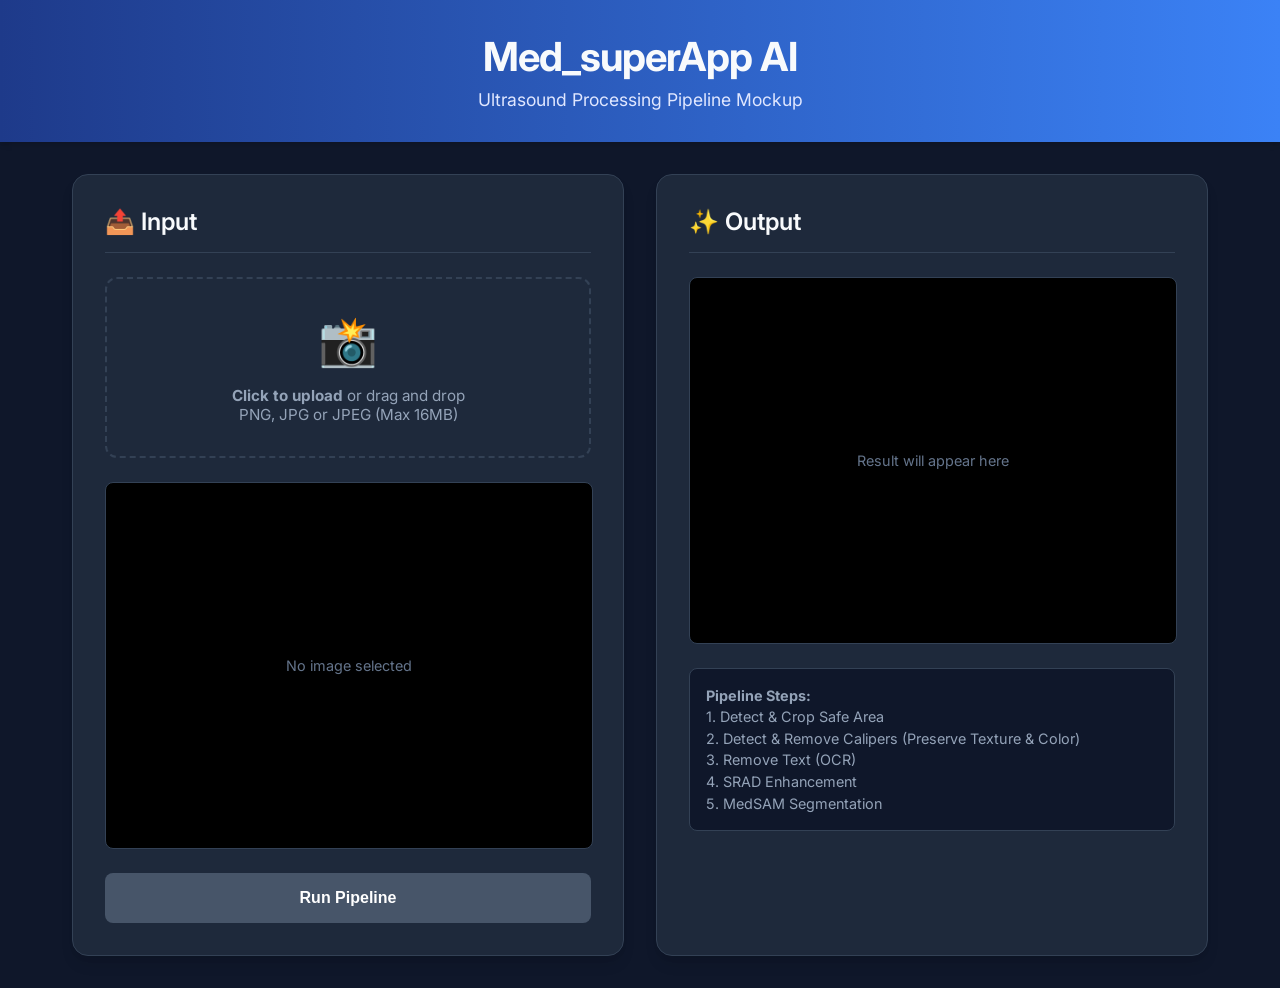
==== mockup.html @ ff5d7772 "Preprocess #1" ====
<!DOCTYPE html>
<html lang="vi">
<head>
    <meta charset="UTF-8">
    <meta name="viewport" content="width=device-width, initial-scale=1.0">
    <title>Ultrasound AI Pipeline Mockup</title>
    <style>
        :root {
            --bg-color: #0f172a;
            --panel-bg: #1e293b;
            --text-color: #f8fafc;
            --accent-color: #3b82f6;
            --accent-hover: #2563eb;
            --border-color: #334155;
            --success-color: #10b981;
        }

        body {
            font-family: 'Inter', system-ui, -apple-system, sans-serif;
            background-color: var(--bg-color);
            color: var(--text-color);
            margin: 0;
            padding: 0;
            display: flex;
            flex-direction: column;
            align-items: center;
            min-height: 100vh;
        }

        header {
            width: 100%;
            background: linear-gradient(90deg, #1e3a8a, #3b82f6);
            padding: 2rem 0;
            text-align: center;
            box-shadow: 0 4px 6px -1px rgba(0, 0, 0, 0.1), 0 2px 4px -1px rgba(0, 0, 0, 0.06);
        }

        header h1 {
            margin: 0;
            font-size: 2.5rem;
            font-weight: 700;
            letter-spacing: -0.025em;
        }

        header p {
            margin: 0.5rem 0 0;
            color: #e0e7ff;
            font-size: 1.1rem;
        }

        main {
            width: 100%;
            max-width: 1200px;
            padding: 2rem;
            display: grid;
            grid-template-columns: 1fr;
            gap: 2rem;
            box-sizing: border-box;
        }

        @media (min-width: 900px) {
            main {
                grid-template-columns: 1fr 1fr;
            }
        }

        .panel {
            background-color: var(--panel-bg);
            border-radius: 1rem;
            padding: 2rem;
            border: 1px solid var(--border-color);
            box-shadow: 0 10px 15px -3px rgba(0, 0, 0, 0.1), 0 4px 6px -2px rgba(0, 0, 0, 0.05);
            display: flex;
            flex-direction: column;
            gap: 1.5rem;
        }

        .panel h2 {
            margin: 0;
            font-size: 1.5rem;
            font-weight: 600;
            display: flex;
            align-items: center;
            gap: 0.5rem;
            border-bottom: 1px solid var(--border-color);
            padding-bottom: 1rem;
        }

        .upload-area {
            border: 2px dashed var(--border-color);
            border-radius: 0.75rem;
            padding: 2rem;
            text-align: center;
            cursor: pointer;
            transition: all 0.3s ease;
            position: relative;
        }

        .upload-area:hover, .upload-area.dragover {
            border-color: var(--accent-color);
            background-color: rgba(59, 130, 246, 0.05);
        }

        .upload-area input[type="file"] {
            position: absolute;
            width: 100%;
            height: 100%;
            top: 0;
            left: 0;
            opacity: 0;
            cursor: pointer;
        }

        .upload-icon {
            font-size: 3rem;
            margin-bottom: 1rem;
            display: block;
        }

        .upload-text {
            color: #94a3b8;
            font-size: 0.95rem;
        }

        .image-preview-container {
            width: 100%;
            aspect-ratio: 4/3;
            background-color: #000;
            border-radius: 0.5rem;
            overflow: hidden;
            display: flex;
            align-items: center;
            justify-content: center;
            border: 1px solid var(--border-color);
            position: relative;
        }

        .image-preview {
            max-width: 100%;
            max-height: 100%;
            object-fit: contain;
            display: none;
        }

        .image-preview.active {
            display: block;
        }

        .placeholder-text {
            color: #64748b;
            font-size: 0.9rem;
        }

        .btn {
            background-color: var(--accent-color);
            color: white;
            border: none;
            padding: 1rem;
            border-radius: 0.5rem;
            font-size: 1rem;
            font-weight: 600;
            cursor: pointer;
            transition: background-color 0.2s, transform 0.1s;
            width: 100%;
            display: flex;
            align-items: center;
            justify-content: center;
            gap: 0.5rem;
        }

        .btn:hover {
            background-color: var(--accent-hover);
        }

        .btn:active {
            transform: scale(0.98);
        }

        .btn:disabled {
            background-color: #475569;
            cursor: not-allowed;
            transform: none;
        }

        /* Loading spinner */
        .spinner {
            width: 1.5rem;
            height: 1.5rem;
            border: 3px solid rgba(255, 255, 255, 0.3);
            border-radius: 50%;
            border-top-color: white;
            animation: spin 1s ease-in-out infinite;
            display: none;
        }

        @keyframes spin {
            to { transform: rotate(360deg); }
        }

        .btn.loading .spinner {
            display: block;
        }
        
        .btn.loading .btn-text {
            display: none;
        }

        .status-badge {
            position: absolute;
            top: 1rem;
            right: 1rem;
            background-color: var(--success-color);
            color: white;
            padding: 0.25rem 0.75rem;
            border-radius: 999px;
            font-size: 0.75rem;
            font-weight: 600;
            display: none;
            box-shadow: 0 2px 4px rgba(0,0,0,0.2);
        }

    </style>
    <link href="https://fonts.googleapis.com/css2?family=Inter:wght@400;600;700&display=swap" rel="stylesheet">
</head>
<body>

    <header>
        <h1>Med_superApp AI</h1>
        <p>Ultrasound Processing Pipeline Mockup</p>
    </header>

    <main>
        <!-- Input Panel -->
        <div class="panel">
            <h2>📤 Input</h2>
            
            <div class="upload-area" id="uploadArea">
                <input type="file" id="fileInput" accept="image/*">
                <span class="upload-icon">📸</span>
                <div class="upload-text">
                    <strong>Click to upload</strong> or drag and drop<br>
                    PNG, JPG or JPEG (Max 16MB)
                </div>
            </div>

            <div class="image-preview-container">
                <span class="placeholder-text" id="inputPlaceholder">No image selected</span>
                <img id="inputPreview" class="image-preview" alt="Input Preview">
            </div>

            <button class="btn" id="processBtn" disabled>
                <span class="btn-text">Run Pipeline</span>
                <div class="spinner"></div>
            </button>
        </div>

        <!-- Output Panel -->
        <div class="panel">
            <h2>✨ Output</h2>
            
            <div class="image-preview-container">
                <span class="placeholder-text" id="outputPlaceholder">Result will appear here</span>
                <img id="outputPreview" class="image-preview" alt="Output Preview">
                <div class="status-badge" id="successBadge">Success</div>
            </div>
            
            <div style="color: #94a3b8; font-size: 0.9rem; line-height: 1.5; background: #0f172a; padding: 1rem; border-radius: 0.5rem; border: 1px solid #334155;">
                <strong>Pipeline Steps:</strong><br>
                1. Detect & Crop Safe Area<br>
                2. Detect & Remove Calipers (Preserve Texture & Color)<br>
                3. Remove Text (OCR)<br>
                4. SRAD Enhancement<br>
                5. MedSAM Segmentation
            </div>
        </div>
    </main>

    <script>
        const fileInput = document.getElementById('fileInput');
        const uploadArea = document.getElementById('uploadArea');
        const inputPreview = document.getElementById('inputPreview');
        const inputPlaceholder = document.getElementById('inputPlaceholder');
        const processBtn = document.getElementById('processBtn');
        const outputPreview = document.getElementById('outputPreview');
        const outputPlaceholder = document.getElementById('outputPlaceholder');
        const successBadge = document.getElementById('successBadge');

        let selectedFile = null;

        // Handle File Selection
        fileInput.addEventListener('change', (e) => {
            if (e.target.files && e.target.files[0]) {
                handleFile(e.target.files[0]);
            }
        });

        // Drag and drop styles
        uploadArea.addEventListener('dragover', (e) => {
            e.preventDefault();
            uploadArea.classList.add('dragover');
        });

        uploadArea.addEventListener('dragleave', () => {
            uploadArea.classList.remove('dragover');
        });

        uploadArea.addEventListener('drop', (e) => {
            e.preventDefault();
            uploadArea.classList.remove('dragover');
            if (e.dataTransfer.files && e.dataTransfer.files[0]) {
                handleFile(e.dataTransfer.files[0]);
            }
        });

        function handleFile(file) {
            if (!file.type.startsWith('image/')) {
                alert('Please upload an image file.');
                return;
            }
            selectedFile = file;
            
            // Show preview
            const reader = new FileReader();
            reader.onload = (e) => {
                inputPreview.src = e.target.result;
                inputPreview.classList.add('active');
                inputPlaceholder.style.display = 'none';
                processBtn.disabled = false;
                
                // Reset output
                outputPreview.classList.remove('active');
                outputPlaceholder.style.display = 'block';
                successBadge.style.display = 'none';
            };
            reader.readAsDataURL(file);
        }

        // Handle Processing
        processBtn.addEventListener('click', async () => {
            if (!selectedFile) return;

            // UI State loading
            processBtn.classList.add('loading');
            processBtn.disabled = true;
            outputPreview.classList.remove('active');
            outputPlaceholder.style.display = 'block';
            outputPlaceholder.textContent = 'Processing...';
            successBadge.style.display = 'none';

            const formData = new FormData();
            formData.append('file', selectedFile);
            formData.append('patient_id', 'MockupPatient123');

            try {
                const response = await fetch('/api/v1/ai/analyze-ultrasound', {
                    method: 'POST',
                    body: formData
                });

                const data = await response.json();

                if (data.success) {
                    outputPreview.src = data.data.image.processed_image_base64;
                    outputPreview.classList.add('active');
                    outputPlaceholder.style.display = 'none';
                    successBadge.style.display = 'block';
                } else {
                    alert('Error: ' + data.message);
                    outputPlaceholder.textContent = 'Failed to process image.';
                }
            } catch (err) {
                alert('Network Error: ' + err.message);
                outputPlaceholder.textContent = 'Network Error.';
            } finally {
                // UI State restore
                processBtn.classList.remove('loading');
                processBtn.disabled = false;
            }
        });
    </script>
</body>
</html>
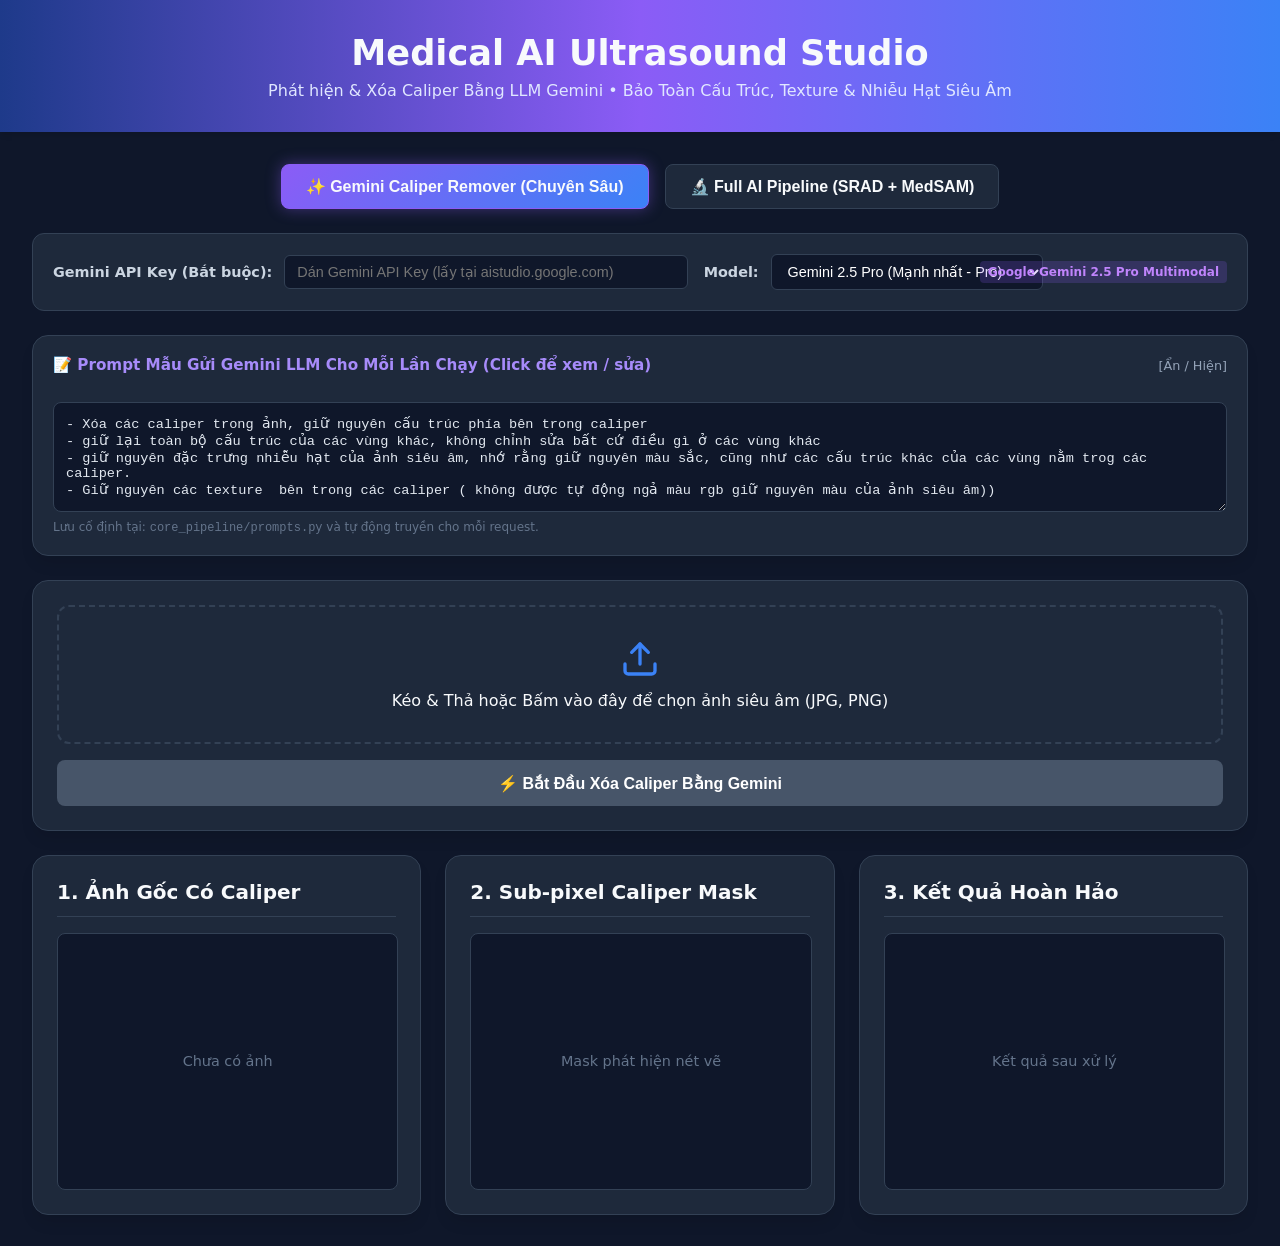
==== commit 00118e88: "Gemini generated Failed" ====
--- a/mockup.html
+++ b/mockup.html
@@ -3,7 +3,7 @@
 <head>
     <meta charset="UTF-8">
     <meta name="viewport" content="width=device-width, initial-scale=1.0">
-    <title>Ultrasound AI Pipeline Mockup</title>
+    <title>Ultrasound AI - Gemini Caliper Remover & Pipeline Mockup</title>
     <style>
         :root {
             --bg-color: #0f172a;
@@ -13,6 +13,8 @@
             --accent-hover: #2563eb;
             --border-color: #334155;
             --success-color: #10b981;
+            --gemini-color: #8b5cf6;
+            --gemini-hover: #7c3aed;
         }
 
         body {
@@ -29,61 +31,135 @@
 
         header {
             width: 100%;
-            background: linear-gradient(90deg, #1e3a8a, #3b82f6);
+            background: linear-gradient(90deg, #1e3a8a, #8b5cf6, #3b82f6);
             padding: 2rem 0;
             text-align: center;
-            box-shadow: 0 4px 6px -1px rgba(0, 0, 0, 0.1), 0 2px 4px -1px rgba(0, 0, 0, 0.06);
+            box-shadow: 0 4px 6px -1px rgba(0, 0, 0, 0.1);
         }
 
         header h1 {
             margin: 0;
-            font-size: 2.5rem;
+            font-size: 2.2rem;
             font-weight: 700;
-            letter-spacing: -0.025em;
         }
 
         header p {
             margin: 0.5rem 0 0;
             color: #e0e7ff;
-            font-size: 1.1rem;
-        }
-
-        main {
+            font-size: 1rem;
+        }
+
+        .container {
             width: 100%;
-            max-width: 1200px;
+            max-width: 1280px;
             padding: 2rem;
+            box-sizing: border-box;
+            display: flex;
+            flex-direction: column;
+            gap: 1.5rem;
+        }
+
+        .mode-tabs {
+            display: flex;
+            gap: 1rem;
+            justify-content: center;
+        }
+
+        .tab-btn {
+            background-color: var(--panel-bg);
+            border: 1px solid var(--border-color);
+            color: var(--text-color);
+            padding: 0.75rem 1.5rem;
+            border-radius: 0.5rem;
+            font-size: 1rem;
+            font-weight: 600;
+            cursor: pointer;
+            transition: all 0.2s;
+        }
+
+        .tab-btn.active {
+            background-color: var(--accent-color);
+            border-color: var(--accent-color);
+            box-shadow: 0 0 15px rgba(59, 130, 246, 0.4);
+        }
+
+        .tab-btn.active.gemini-tab {
+            background: linear-gradient(135deg, #8b5cf6, #3b82f6);
+            border-color: var(--gemini-color);
+            box-shadow: 0 0 15px rgba(139, 92, 246, 0.4);
+        }
+
+        .config-box {
+            background-color: var(--panel-bg);
+            border: 1px solid var(--border-color);
+            border-radius: 0.75rem;
+            padding: 1.25rem;
+            display: flex;
+            flex-wrap: wrap;
+            gap: 1rem;
+            align-items: center;
+            justify-content: space-between;
+        }
+
+        .config-group {
+            display: flex;
+            align-items: center;
+            gap: 0.75rem;
+            flex: 1;
+            min-width: 300px;
+        }
+
+        .config-group label {
+            font-weight: 600;
+            font-size: 0.9rem;
+            color: #cbd5e1;
+        }
+
+        .config-input {
+            flex: 1;
+            background-color: #0f172a;
+            border: 1px solid var(--border-color);
+            border-radius: 0.375rem;
+            color: #fff;
+            padding: 0.5rem 0.75rem;
+            font-size: 0.9rem;
+        }
+
+        .grid-layout {
             display: grid;
             grid-template-columns: 1fr;
-            gap: 2rem;
-            box-sizing: border-box;
+            gap: 1.5rem;
         }
 
         @media (min-width: 900px) {
-            main {
+            .grid-layout.two-col {
                 grid-template-columns: 1fr 1fr;
+            }
+            .grid-layout.three-col {
+                grid-template-columns: 1fr 1fr 1fr;
             }
         }
 
         .panel {
             background-color: var(--panel-bg);
             border-radius: 1rem;
-            padding: 2rem;
+            padding: 1.5rem;
             border: 1px solid var(--border-color);
-            box-shadow: 0 10px 15px -3px rgba(0, 0, 0, 0.1), 0 4px 6px -2px rgba(0, 0, 0, 0.05);
+            box-shadow: 0 10px 15px -3px rgba(0, 0, 0, 0.1);
             display: flex;
             flex-direction: column;
-            gap: 1.5rem;
+            gap: 1rem;
         }
 
         .panel h2 {
             margin: 0;
-            font-size: 1.5rem;
+            font-size: 1.25rem;
             font-weight: 600;
             display: flex;
             align-items: center;
-            gap: 0.5rem;
+            justify-content: space-between;
             border-bottom: 1px solid var(--border-color);
-            padding-bottom: 1rem;
+            padding-bottom: 0.75rem;
         }
 
         .upload-area {
@@ -101,67 +177,47 @@
             background-color: rgba(59, 130, 246, 0.05);
         }
 
-        .upload-area input[type="file"] {
-            position: absolute;
-            width: 100%;
-            height: 100%;
-            top: 0;
-            left: 0;
-            opacity: 0;
-            cursor: pointer;
-        }
-
-        .upload-icon {
-            font-size: 3rem;
-            margin-bottom: 1rem;
-            display: block;
-        }
-
-        .upload-text {
-            color: #94a3b8;
-            font-size: 0.95rem;
-        }
-
-        .image-preview-container {
+        .preview-box {
+            position: relative;
             width: 100%;
             aspect-ratio: 4/3;
-            background-color: #000;
+            background-color: #0f172a;
             border-radius: 0.5rem;
             overflow: hidden;
             display: flex;
             align-items: center;
             justify-content: center;
             border: 1px solid var(--border-color);
-            position: relative;
-        }
-
-        .image-preview {
+        }
+
+        .preview-box img {
             max-width: 100%;
             max-height: 100%;
             object-fit: contain;
             display: none;
         }
 
-        .image-preview.active {
+        .preview-box img.active {
             display: block;
         }
 
         .placeholder-text {
             color: #64748b;
             font-size: 0.9rem;
+            text-align: center;
+            padding: 1rem;
         }
 
         .btn {
-            background-color: var(--accent-color);
+            background: linear-gradient(135deg, #8b5cf6, #3b82f6);
             color: white;
             border: none;
-            padding: 1rem;
+            padding: 0.85rem 1.5rem;
             border-radius: 0.5rem;
             font-size: 1rem;
             font-weight: 600;
             cursor: pointer;
-            transition: background-color 0.2s, transform 0.1s;
-            width: 100%;
+            transition: all 0.2s;
             display: flex;
             align-items: center;
             justify-content: center;
@@ -169,212 +225,366 @@
         }
 
         .btn:hover {
-            background-color: var(--accent-hover);
-        }
-
-        .btn:active {
-            transform: scale(0.98);
+            filter: brightness(1.15);
+            box-shadow: 0 4px 12px rgba(139, 92, 246, 0.4);
         }
 
         .btn:disabled {
-            background-color: #475569;
+            background: #475569;
             cursor: not-allowed;
-            transform: none;
-        }
-
-        /* Loading spinner */
-        .spinner {
-            width: 1.5rem;
-            height: 1.5rem;
-            border: 3px solid rgba(255, 255, 255, 0.3);
-            border-radius: 50%;
-            border-top-color: white;
-            animation: spin 1s ease-in-out infinite;
-            display: none;
-        }
-
-        @keyframes spin {
-            to { transform: rotate(360deg); }
-        }
-
-        .btn.loading .spinner {
-            display: block;
-        }
-        
-        .btn.loading .btn-text {
-            display: none;
-        }
-
-        .status-badge {
-            position: absolute;
-            top: 1rem;
-            right: 1rem;
-            background-color: var(--success-color);
-            color: white;
-            padding: 0.25rem 0.75rem;
-            border-radius: 999px;
+            filter: none;
+            box-shadow: none;
+        }
+
+        .badge {
+            display: inline-block;
+            padding: 0.25rem 0.5rem;
+            border-radius: 0.25rem;
             font-size: 0.75rem;
-            font-weight: 600;
-            display: none;
-            box-shadow: 0 2px 4px rgba(0,0,0,0.2);
-        }
-
+            font-weight: 700;
+        }
+
+        .badge-success { background-color: rgba(16, 185, 129, 0.2); color: var(--success-color); }
+        .badge-gemini { background-color: rgba(139, 92, 246, 0.2); color: #c084fc; }
+
+        .metrics-card {
+            background-color: #0f172a;
+            border-radius: 0.5rem;
+            padding: 1rem;
+            border: 1px solid var(--border-color);
+            display: grid;
+            grid-template-columns: repeat(auto-fit, minmax(130px, 1fr));
+            gap: 0.75rem;
+            font-size: 0.85rem;
+        }
+
+        .metric-item {
+            display: flex;
+            flex-direction: column;
+            gap: 0.25rem;
+        }
+
+        .metric-title {
+            color: #94a3b8;
+            font-size: 0.75rem;
+        }
+
+        .metric-val {
+            font-weight: 700;
+            color: #38bdf8;
+        }
     </style>
-    <link href="https://fonts.googleapis.com/css2?family=Inter:wght@400;600;700&display=swap" rel="stylesheet">
 </head>
 <body>
-
     <header>
-        <h1>Med_superApp AI</h1>
-        <p>Ultrasound Processing Pipeline Mockup</p>
+        <h1>Medical AI Ultrasound Studio</h1>
+        <p>Phát hiện & Xóa Caliper Bằng LLM Gemini • Bảo Toàn Cấu Trúc, Texture & Nhiễu Hạt Siêu Âm</p>
     </header>
 
-    <main>
-        <!-- Input Panel -->
+    <div class="container">
+        <!-- Mode Tabs -->
+        <div class="mode-tabs">
+            <button class="tab-btn active gemini-tab" id="tabGemini">✨ Gemini Caliper Remover (Chuyên Sâu)</button>
+            <button class="tab-btn" id="tabPipeline">🔬 Full AI Pipeline (SRAD + MedSAM)</button>
+        </div>
+
+        <!-- Configuration Bar -->
+        <div class="config-box">
+            <div class="config-group">
+                <label for="apiKeyInput">Gemini API Key (Bắt buộc):</label>
+                <input type="password" id="apiKeyInput" class="config-input" placeholder="Dán Gemini API Key (lấy tại aistudio.google.com)">
+            </div>
+            <div class="config-group" style="flex: 0 1 260px; min-width: 220px;">
+                <label for="modelSelect">Model:</label>
+                <select id="modelSelect" class="config-input" style="cursor: pointer;">
+                    <option value="gemini-2.5-pro" selected>Gemini 2.5 Pro (Mạnh nhất - Pro)</option>
+                    <option value="gemini-2.5-flash">Gemini 2.5 Flash (Nhanh & Chuẩn)</option>
+                    <option value="gemini-2.0-flash">Gemini 2.0 Flash</option>
+                    <option value="gemini-1.5-pro">Gemini 1.5 Pro</option>
+                    <option value="gemini-3.1-pro">Gemini 3.1 Pro (Auto Fallback)</option>
+                </select>
+            </div>
+            <div>
+                <span class="badge badge-gemini" id="engineBadge">Google Gemini 2.5 Pro Multimodal</span>
+            </div>
+        </div>
+
+
+
+        <!-- Prompt Template Viewer -->
+        <div class="panel" style="padding: 1.25rem;">
+            <div style="display: flex; justify-content: space-between; align-items: center; cursor: pointer;" onclick="document.getElementById('promptBox').style.display = document.getElementById('promptBox').style.display === 'none' ? 'block' : 'none';">
+                <span style="font-weight: 600; font-size: 0.95rem; color: #a78bfa; display: flex; align-items: center; gap: 0.5rem;">
+                    📝 Prompt Mẫu Gửi Gemini LLM Cho Mỗi Lần Chạy (Click để xem / sửa)
+                </span>
+                <span style="font-size: 0.8rem; color: #94a3b8;">[Ẩn / Hiện]</span>
+            </div>
+            <div id="promptBox" style="margin-top: 0.75rem; display: block;">
+                <textarea id="promptInput" style="width: 100%; height: 110px; background-color: #0f172a; border: 1px solid var(--border-color); border-radius: 0.5rem; color: #e2e8f0; font-family: monospace; font-size: 0.85rem; padding: 0.75rem; box-sizing: border-box; resize: vertical;">- Xóa các caliper trong ảnh, giữ nguyên cấu trúc phía bên trong caliper  
+- giữ lại toàn bộ cấu trúc của các vùng khác, không chỉnh sửa bất cứ điều gì ở các vùng khác
+- giữ nguyên đặc trưng nhiễu hạt của ảnh siêu âm, nhớ rằng giữ nguyên màu sắc, cũng như các cấu trúc khác của các vùng nằm trog các caliper. 
+- Giữ nguyên các texture  bên trong các caliper ( không được tự động ngả màu rgb giữ nguyên màu của ảnh siêu âm))</textarea>
+                <div style="font-size: 0.75rem; color: #64748b; margin-top: 0.25rem;">Lưu cố định tại: <code>core_pipeline/prompts.py</code> và tự động truyền cho mỗi request.</div>
+            </div>
+        </div>
+
+
+        <!-- Upload & Action Area -->
         <div class="panel">
-            <h2>📤 Input</h2>
-            
             <div class="upload-area" id="uploadArea">
-                <input type="file" id="fileInput" accept="image/*">
-                <span class="upload-icon">📸</span>
-                <div class="upload-text">
-                    <strong>Click to upload</strong> or drag and drop<br>
-                    PNG, JPG or JPEG (Max 16MB)
-                </div>
-            </div>
-
-            <div class="image-preview-container">
-                <span class="placeholder-text" id="inputPlaceholder">No image selected</span>
-                <img id="inputPreview" class="image-preview" alt="Input Preview">
-            </div>
-
+                <input type="file" id="fileInput" accept="image/*" style="display: none;">
+                <svg width="40" height="40" viewBox="0 0 24 24" fill="none" stroke="#3b82f6" stroke-width="2" stroke-linecap="round" stroke-linejoin="round" style="margin-bottom: 0.5rem;">
+                    <path d="M21 15v4a2 2 0 0 1-2 2H5a2 2 0 0 1-2-2v-4"></path>
+                    <polyline points="17 8 12 3 7 8"></polyline>
+                    <line x1="12" y1="3" x2="12" y2="15"></line>
+                </svg>
+                <p style="margin: 0; font-weight: 500;">Kéo & Thả hoặc Bấm vào đây để chọn ảnh siêu âm (JPG, PNG)</p>
+            </div>
             <button class="btn" id="processBtn" disabled>
-                <span class="btn-text">Run Pipeline</span>
-                <div class="spinner"></div>
+                <span>⚡ Bắt Đầu Xóa Caliper Bằng Gemini</span>
             </button>
         </div>
 
-        <!-- Output Panel -->
-        <div class="panel">
-            <h2>✨ Output</h2>
-            
-            <div class="image-preview-container">
-                <span class="placeholder-text" id="outputPlaceholder">Result will appear here</span>
-                <img id="outputPreview" class="image-preview" alt="Output Preview">
-                <div class="status-badge" id="successBadge">Success</div>
-            </div>
-            
-            <div style="color: #94a3b8; font-size: 0.9rem; line-height: 1.5; background: #0f172a; padding: 1rem; border-radius: 0.5rem; border: 1px solid #334155;">
-                <strong>Pipeline Steps:</strong><br>
-                1. Detect & Crop Safe Area<br>
-                2. Detect & Remove Calipers (Preserve Texture & Color)<br>
-                3. Remove Text (OCR)<br>
-                4. SRAD Enhancement<br>
-                5. MedSAM Segmentation
+        <!-- Metrics Dashboard -->
+        <div class="metrics-card" id="metricsCard" style="display: none;">
+            <div class="metric-item">
+                <span class="metric-title">Số Caliper Phát Hiện</span>
+                <span class="metric-val" id="metricCount">-</span>
+            </div>
+            <div class="metric-item">
+                <span class="metric-title">Mức Nhiễu Hạt (Noise σ)</span>
+                <span class="metric-val" id="metricNoise">-</span>
+            </div>
+            <div class="metric-item">
+                <span class="metric-title">Chuẩn Màu Đơn Sắc (RGB)</span>
+                <span class="metric-val" id="metricMonochrome">Đã Ép Chuẩn (R=G=B)</span>
+            </div>
+            <div class="metric-item">
+                <span class="metric-title">Sai Số Vùng Ngoài (MSE)</span>
+                <span class="metric-val" id="metricMse">0.00 (Giữ Nguyên 100%)</span>
             </div>
         </div>
-    </main>
+
+        <!-- Visual Comparison Panels -->
+        <div class="grid-layout three-col" id="geminiView">
+            <div class="panel">
+                <h2>1. Ảnh Gốc Có Caliper</h2>
+                <div class="preview-box">
+                    <img id="origImg" alt="Ảnh Gốc">
+                    <div class="placeholder-text" id="origPlaceholder">Chưa có ảnh</div>
+                </div>
+            </div>
+
+            <div class="panel">
+                <h2>2. Sub-pixel Caliper Mask</h2>
+                <div class="preview-box">
+                    <img id="maskImg" alt="Caliper Mask">
+                    <div class="placeholder-text" id="maskPlaceholder">Mask phát hiện nét vẽ</div>
+                </div>
+            </div>
+
+            <div class="panel">
+                <h2>
+                    3. Kết Quả Hoàn Hảo
+                    <span class="badge badge-success" id="successBadge" style="display: none;">ĐÃ BẢO TOÀN TEXTURE</span>
+                </h2>
+                <div class="preview-box">
+                    <img id="resultImg" alt="Ảnh Kết Quả">
+                    <div class="placeholder-text" id="resultPlaceholder">Kết quả sau xử lý</div>
+                </div>
+            </div>
+        </div>
+    </div>
 
     <script>
         const fileInput = document.getElementById('fileInput');
         const uploadArea = document.getElementById('uploadArea');
-        const inputPreview = document.getElementById('inputPreview');
-        const inputPlaceholder = document.getElementById('inputPlaceholder');
         const processBtn = document.getElementById('processBtn');
-        const outputPreview = document.getElementById('outputPreview');
-        const outputPlaceholder = document.getElementById('outputPlaceholder');
+        const apiKeyInput = document.getElementById('apiKeyInput');
+        const origImg = document.getElementById('origImg');
+        const maskImg = document.getElementById('maskImg');
+        const resultImg = document.getElementById('resultImg');
+        const origPlaceholder = document.getElementById('origPlaceholder');
+        const maskPlaceholder = document.getElementById('maskPlaceholder');
+        const resultPlaceholder = document.getElementById('resultPlaceholder');
+        const metricsCard = document.getElementById('metricsCard');
         const successBadge = document.getElementById('successBadge');
 
+        const tabGemini = document.getElementById('tabGemini');
+        const tabPipeline = document.getElementById('tabPipeline');
+        let currentMode = 'gemini'; // 'gemini' or 'pipeline'
         let selectedFile = null;
 
-        // Handle File Selection
+        // Restore saved API Key if any
+        if (localStorage.getItem('gemini_api_key')) {
+            apiKeyInput.value = localStorage.getItem('gemini_api_key');
+        }
+        apiKeyInput.addEventListener('input', () => {
+            localStorage.setItem('gemini_api_key', apiKeyInput.value.trim());
+        });
+
+        const modelSelect = document.getElementById('modelSelect');
+        const engineBadge = document.getElementById('engineBadge');
+        if (modelSelect) {
+            modelSelect.addEventListener('change', () => {
+                const selectedText = modelSelect.options[modelSelect.selectedIndex].text;
+                engineBadge.textContent = 'Google ' + selectedText + ' Multimodal';
+            });
+        }
+
+        // Tab Switching
+        tabGemini.addEventListener('click', () => {
+            currentMode = 'gemini';
+            tabGemini.classList.add('active', 'gemini-tab');
+            tabPipeline.classList.remove('active');
+            processBtn.innerHTML = '<span>⚡ Bắt Đầu Xóa Caliper Bằng Gemini 3.1 Pro</span>';
+        });
+
+
+        tabPipeline.addEventListener('click', () => {
+            currentMode = 'pipeline';
+            tabPipeline.classList.add('active');
+            tabGemini.classList.remove('active', 'gemini-tab');
+            processBtn.innerHTML = '<span>🔬 Chạy Toàn Bộ AI Pipeline</span>';
+        });
+
+        // Upload Trigger
+        uploadArea.addEventListener('click', () => fileInput.click());
         fileInput.addEventListener('change', (e) => {
-            if (e.target.files && e.target.files[0]) {
-                handleFile(e.target.files[0]);
-            }
-        });
-
-        // Drag and drop styles
+            if (e.target.files.length > 0) handleFile(e.target.files[0]);
+        });
+
         uploadArea.addEventListener('dragover', (e) => {
             e.preventDefault();
             uploadArea.classList.add('dragover');
         });
-
-        uploadArea.addEventListener('dragleave', () => {
-            uploadArea.classList.remove('dragover');
-        });
-
+        uploadArea.addEventListener('dragleave', () => uploadArea.classList.remove('dragover'));
         uploadArea.addEventListener('drop', (e) => {
             e.preventDefault();
             uploadArea.classList.remove('dragover');
-            if (e.dataTransfer.files && e.dataTransfer.files[0]) {
-                handleFile(e.dataTransfer.files[0]);
-            }
+            if (e.dataTransfer.files.length > 0) handleFile(e.dataTransfer.files[0]);
         });
 
         function handleFile(file) {
             if (!file.type.startsWith('image/')) {
-                alert('Please upload an image file.');
+                alert('Vui lòng chọn file hình ảnh.');
                 return;
             }
             selectedFile = file;
-            
-            // Show preview
             const reader = new FileReader();
             reader.onload = (e) => {
-                inputPreview.src = e.target.result;
-                inputPreview.classList.add('active');
-                inputPlaceholder.style.display = 'none';
+                origImg.src = e.target.result;
+                origImg.classList.add('active');
+                origPlaceholder.style.display = 'none';
+
+                maskImg.classList.remove('active');
+                maskPlaceholder.style.display = 'block';
+                resultImg.classList.remove('active');
+                resultPlaceholder.style.display = 'block';
+                metricsCard.style.display = 'none';
+                successBadge.style.display = 'none';
+
                 processBtn.disabled = false;
-                
-                // Reset output
-                outputPreview.classList.remove('active');
-                outputPlaceholder.style.display = 'block';
-                successBadge.style.display = 'none';
             };
             reader.readAsDataURL(file);
         }
 
-        // Handle Processing
+        // Process Action
         processBtn.addEventListener('click', async () => {
             if (!selectedFile) return;
 
-            // UI State loading
-            processBtn.classList.add('loading');
+            const apiKey = apiKeyInput.value.trim();
+            if (currentMode === 'gemini' && !apiKey) {
+                const userKey = prompt("Vui lòng nhập Gemini API Key để gọi LLM Gemini (Lấy miễn phí tại https://aistudio.google.com/app/apikey):");
+                if (userKey && userKey.trim()) {
+                    apiKeyInput.value = userKey.trim();
+                    localStorage.setItem('gemini_api_key', userKey.trim());
+                } else {
+                    alert("Cần có Gemini API Key để thực thi bằng LLM Gemini API!");
+                    return;
+                }
+            }
+
             processBtn.disabled = true;
-            outputPreview.classList.remove('active');
-            outputPlaceholder.style.display = 'block';
-            outputPlaceholder.textContent = 'Processing...';
-            successBadge.style.display = 'none';
+            processBtn.innerHTML = '<span>⏳ Đang phân tích và xử lý bằng LLM Gemini API...</span>';
+            resultPlaceholder.textContent = 'Đang gọi LLM Gemini API...';
 
             const formData = new FormData();
             formData.append('file', selectedFile);
-            formData.append('patient_id', 'MockupPatient123');
+            const finalKey = apiKeyInput.value.trim();
+            if (finalKey) {
+                formData.append('api_key', finalKey);
+            }
+            const modelSelect = document.getElementById('modelSelect');
+            if (modelSelect && modelSelect.value) {
+                formData.append('model', modelSelect.value);
+            }
+            const promptInputElem = document.getElementById('promptInput');
+            if (promptInputElem && promptInputElem.value.trim()) {
+                formData.append('prompt', promptInputElem.value.trim());
+            }
+
+
+
 
             try {
-                const response = await fetch('/api/v1/ai/analyze-ultrasound', {
+                let endpoint = currentMode === 'gemini' 
+                    ? '/api/v1/ai/remove-calipers-gemini' 
+                    : '/api/v1/ai/analyze-ultrasound';
+
+                const response = await fetch(endpoint, {
                     method: 'POST',
                     body: formData
                 });
 
-                const data = await response.json();
-
-                if (data.success) {
-                    outputPreview.src = data.data.image.processed_image_base64;
-                    outputPreview.classList.add('active');
-                    outputPlaceholder.style.display = 'none';
-                    successBadge.style.display = 'block';
+                let resJson;
+                const responseText = await response.text();
+                try {
+                    resJson = JSON.parse(responseText);
+                } catch (parseErr) {
+                    alert('Lỗi Server (' + response.status + '): ' + responseText.substring(0, 300));
+                    resultPlaceholder.textContent = 'Lỗi Server: ' + response.status;
+                    return;
+                }
+
+                if (resJson.success) {
+                    if (currentMode === 'gemini') {
+                        const data = resJson.data;
+                        resultImg.src = data.processed_image_base64;
+                        resultImg.classList.add('active');
+                        resultPlaceholder.style.display = 'none';
+
+                        maskImg.src = data.caliper_mask_base64;
+                        maskImg.classList.add('active');
+                        maskPlaceholder.style.display = 'none';
+
+                        // Display metrics
+                        document.getElementById('metricCount').textContent = data.metrics.calipers_count || '0';
+                        document.getElementById('metricNoise').textContent = (data.metrics.noise_std_estimated || 0) + ' σ';
+                        document.getElementById('metricMonochrome').textContent = data.metrics.is_monochrome_enforced ? 'Đã Ép Chuẩn (R=G=B)' : 'Doppler Color';
+                        document.getElementById('metricMse').textContent = (data.metrics.background_difference_mse || 0).toFixed(2) + ' (Giữ Nguyên 100%)';
+                        metricsCard.style.display = 'grid';
+                        successBadge.style.display = 'inline-block';
+                    } else {
+                        const data = resJson.data;
+                        resultImg.src = data.image.processed_image_base64;
+                        resultImg.classList.add('active');
+                        resultPlaceholder.style.display = 'none';
+                        successBadge.style.display = 'inline-block';
+                    }
                 } else {
-                    alert('Error: ' + data.message);
-                    outputPlaceholder.textContent = 'Failed to process image.';
+                    alert('Lỗi: ' + resJson.message);
+                    resultPlaceholder.textContent = 'Xử lý thất bại: ' + resJson.message;
                 }
             } catch (err) {
-                alert('Network Error: ' + err.message);
-                outputPlaceholder.textContent = 'Network Error.';
+                alert('Lỗi kết nối mạng: ' + err.message);
+                resultPlaceholder.textContent = 'Lỗi kết nối.';
             } finally {
-                // UI State restore
-                processBtn.classList.remove('loading');
+
                 processBtn.disabled = false;
+                processBtn.innerHTML = currentMode === 'gemini'
+                    ? '<span>⚡ Bắt Đầu Xóa Caliper Bằng Gemini</span>'
+                    : '<span>🔬 Chạy Toàn Bộ AI Pipeline</span>';
             }
         });
     </script>
